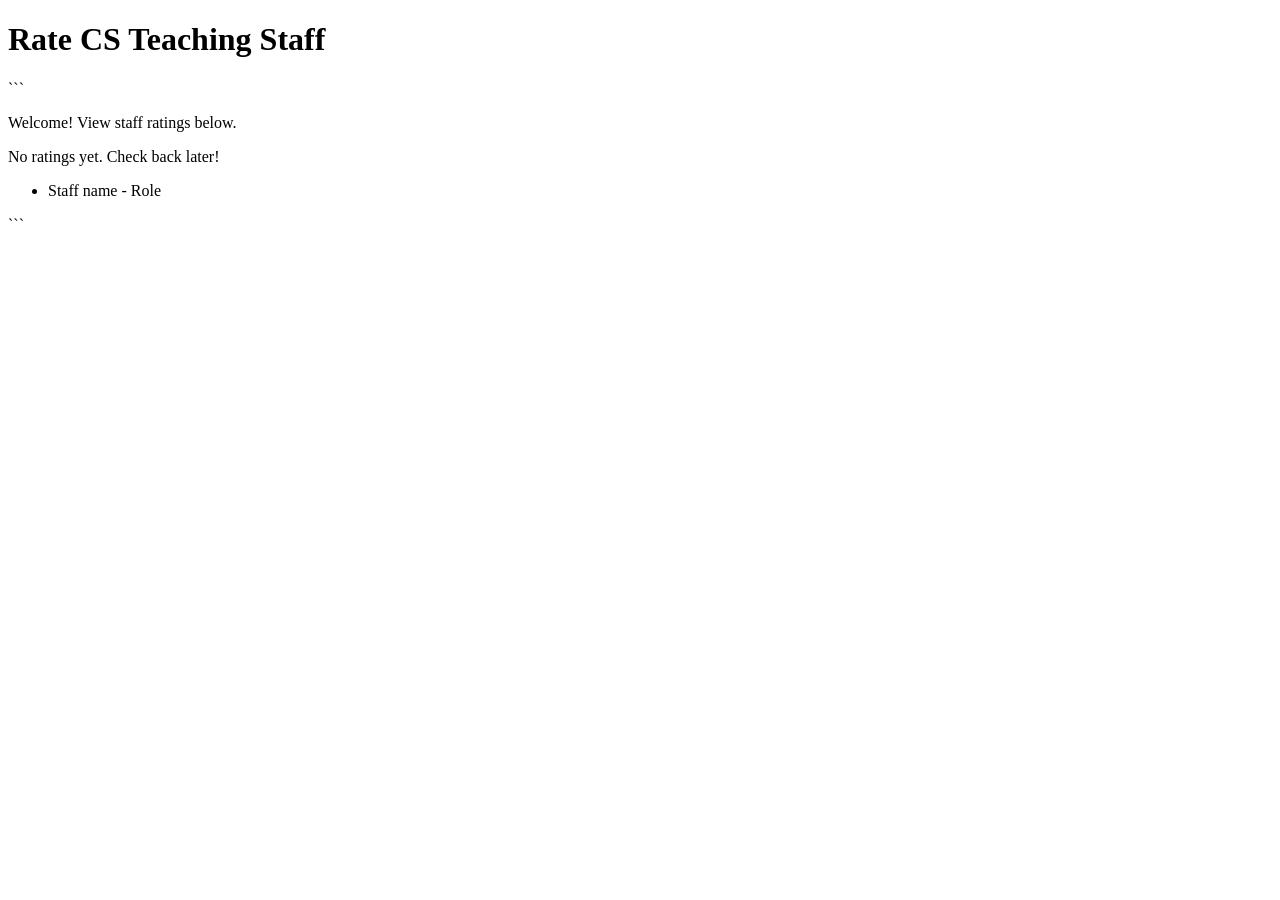
==== src/main/resources/templates/index.html @ f701eea9 "Set up Spring Boot application and database" ====
<!DOCTYPE html>

<html lang="en" xmlns:th="http://www.thymeleaf.org">
<head>
    <meta charset="UTF-8">
    <meta name="viewport" content="width=device-width, initial-scale=1.0">
    <title>Rate CS Teaching Staff</title>
</head>
<body>
    <h1>Rate CS Teaching Staff</h1>

```
<p>Welcome! View staff ratings below.</p>

<p th:if="${#lists.isEmpty(ratings)}">
    No ratings yet. Check back later!
</p>

<ul>
    <li th:each="rating : ${ratings}">
        <span th:text="${rating.name}">Staff name</span>
        -
        <span th:text="${rating.roleType}">Role</span>
    </li>
</ul>
```

</body>
</html>
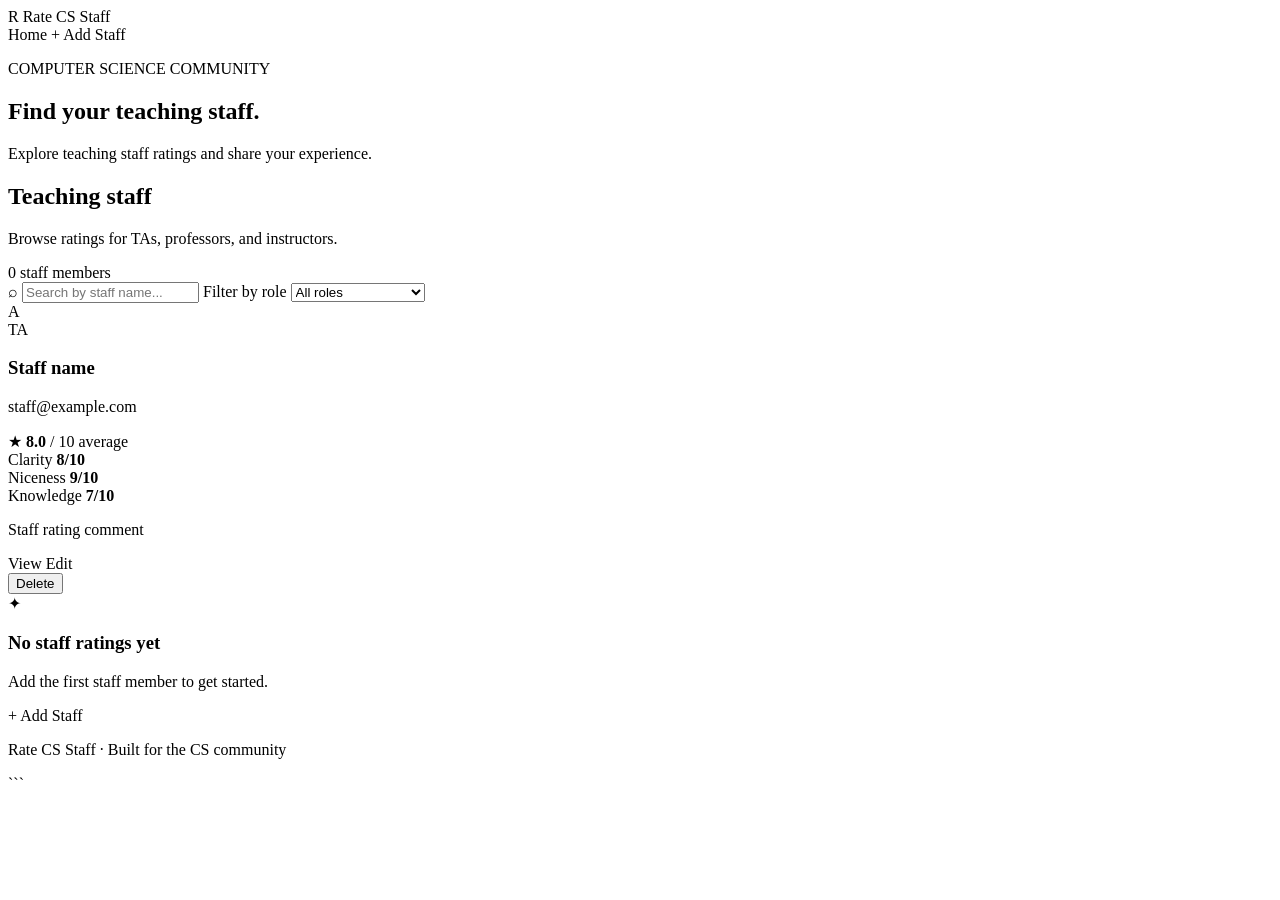
==== commit 311c8791: "Add staff rating features and automated tests" ====
--- a/src/main/resources/templates/index.html
+++ b/src/main/resources/templates/index.html
@@ -1,29 +1,217 @@
 <!DOCTYPE html>
-
 <html lang="en" xmlns:th="http://www.thymeleaf.org">
 <head>
     <meta charset="UTF-8">
     <meta name="viewport" content="width=device-width, initial-scale=1.0">
-    <title>Rate CS Teaching Staff</title>
+    <title>Rate CS Staff</title>
+    <link rel="stylesheet" th:href="@{/css/style.css}">
 </head>
 <body>
-    <h1>Rate CS Teaching Staff</h1>
-
-```
-<p>Welcome! View staff ratings below.</p>
-
-<p th:if="${#lists.isEmpty(ratings)}">
-    No ratings yet. Check back later!
-</p>
-
-<ul>
-    <li th:each="rating : ${ratings}">
-        <span th:text="${rating.name}">Staff name</span>
-        -
-        <span th:text="${rating.roleType}">Role</span>
-    </li>
-</ul>
-```
+
+<header class="navbar">
+    <a class="brand" th:href="@{/}">
+        <span class="brand-icon">R</span>
+        <span>Rate CS Staff</span>
+    </a>
+
+    <nav class="nav-links">
+        <a class="nav-link active" th:href="@{/}">Home</a>
+        <a class="button button-primary" th:href="@{/ratings/new}">
+            + Add Staff
+        </a>
+    </nav>
+</header>
+
+<main class="container">
+
+    <section class="hero">
+        <p class="eyebrow">COMPUTER SCIENCE COMMUNITY</p>
+        <h1>Find your teaching staff.</h1>
+        <p class="hero-description">
+            Explore teaching staff ratings and share your experience.
+        </p>
+    </section>
+
+    <section class="staff-section">
+
+        <div class="section-heading">
+            <div>
+                <h2>Teaching staff</h2>
+                <p class="section-description">
+                    Browse ratings for TAs, professors, and instructors.
+                </p>
+            </div>
+
+            <span class="staff-count"
+                  th:text="${#lists.size(ratings)} + ' staff members'">
+                0 staff members
+            </span>
+        </div>
+
+        <div class="filters">
+            <label class="search-box">
+                <span aria-hidden="true">⌕</span>
+                <input id="staffSearch"
+                       type="search"
+                       placeholder="Search by staff name..."
+                       aria-label="Search staff by name">
+            </label>
+
+            <label class="filter-box">
+                <span class="visually-hidden">Filter by role</span>
+                <select id="roleFilter">
+                    <option value="">All roles</option>
+                    <option value="TA">Teaching Assistant</option>
+                    <option value="PROF">Professor</option>
+                    <option value="INSTRUCTOR">Instructor</option>
+                </select>
+            </label>
+        </div>
+
+        <div class="staff-grid" id="staffGrid">
+
+            <article class="staff-card"
+                     th:each="rating : ${ratings}"
+                     th:attr="data-name=${rating.name},
+                              data-role=${rating.roleType}">
+
+                <div class="card-top">
+                    <div class="avatar"
+                         th:text="${#strings.substring(rating.name, 0, 1).toUpperCase()}">
+                        A
+                    </div>
+
+                    <span class="role-badge"
+                          th:text="${rating.roleType}">
+                        TA
+                    </span>
+                </div>
+
+                <h3 class="staff-name" th:text="${rating.name}">
+                    Staff name
+                </h3>
+
+                <p class="staff-email" th:text="${rating.email}">
+                    staff@example.com
+                </p>
+
+                <div class="average-rating">
+                    <span class="star" aria-hidden="true">★</span>
+                    <strong th:text="${#numbers.formatDecimal(
+                        (rating.clarityScore + rating.nicenessScore
+                        + rating.knowledgeableScore) / 3.0, 1, 1)}">
+                        8.0
+                    </strong>
+                    <span class="rating-out-of">/ 10 average</span>
+                </div>
+
+                <div class="score-list">
+                    <div class="score-row">
+                        <span>Clarity</span>
+                        <strong>
+                            <span th:text="${rating.clarityScore}">8</span>/10
+                        </strong>
+                    </div>
+
+                    <div class="score-row">
+                        <span>Niceness</span>
+                        <strong>
+                            <span th:text="${rating.nicenessScore}">9</span>/10
+                        </strong>
+                    </div>
+
+                    <div class="score-row">
+                        <span>Knowledge</span>
+                        <strong>
+                            <span th:text="${rating.knowledgeableScore}">7</span>/10
+                        </strong>
+                    </div>
+                </div>
+
+                <p class="card-comment"
+                   th:if="${rating.comment != null and !#strings.isEmpty(rating.comment)}"
+                   th:text="${rating.comment}">
+                    Staff rating comment
+                </p>
+
+                <div class="card-actions">
+                    <a class="button button-secondary"
+                       th:href="@{/ratings/{id}(id=${rating.id})}">
+                        View
+                    </a>
+
+                    <a class="button button-secondary"
+                       th:href="@{/ratings/{id}/edit(id=${rating.id})}">
+                        Edit
+                    </a>
+
+                    <form class="delete-form"
+                          th:action="@{/ratings/{id}/delete(id=${rating.id})}"
+                          method="post"
+                          onsubmit="return confirm('Permanently delete this staff rating?');">
+                        <button class="button button-danger" type="submit">
+                            Delete
+                        </button>
+                    </form>
+                </div>
+
+            </article>
+
+        </div>
+
+        <div class="empty-state" th:if="${#lists.isEmpty(ratings)}">
+            <div class="empty-icon">✦</div>
+            <h3>No staff ratings yet</h3>
+            <p>Add the first staff member to get started.</p>
+            <a class="button button-primary" th:href="@{/ratings/new}">
+                + Add Staff
+            </a>
+        </div>
+
+        <p class="no-results" id="noResults" hidden>
+            No staff match your search. Try a different name or role.
+        </p>
+
+    </section>
+</main>
+
+<footer class="footer">
+    <p>Rate CS Staff · Built for the CS community</p>
+</footer>
+
+<script>
+    const searchInput = document.getElementById("staffSearch");
+    const roleFilter = document.getElementById("roleFilter");
+    const cards = document.querySelectorAll(".staff-card");
+    const noResults = document.getElementById("noResults");
+
+    function filterStaff() {
+        const search = searchInput.value.trim().toLowerCase();
+        const role = roleFilter.value;
+        let visibleCount = 0;
+
+        cards.forEach(card => {
+            const name = card.dataset.name.toLowerCase();
+            const cardRole = card.dataset.role;
+
+            const matchesName = name.includes(search);
+            const matchesRole = role === "" || cardRole === role;
+            const visible = matchesName && matchesRole;
+
+            card.hidden = !visible;
+
+            if (visible) {
+                visibleCount++;
+            }
+        });
+
+        noResults.hidden = visibleCount !== 0;
+    }
+
+    searchInput.addEventListener("input", filterStaff);
+    roleFilter.addEventListener("change", filterStaff);
+</script>
 
 </body>
 </html>
+```
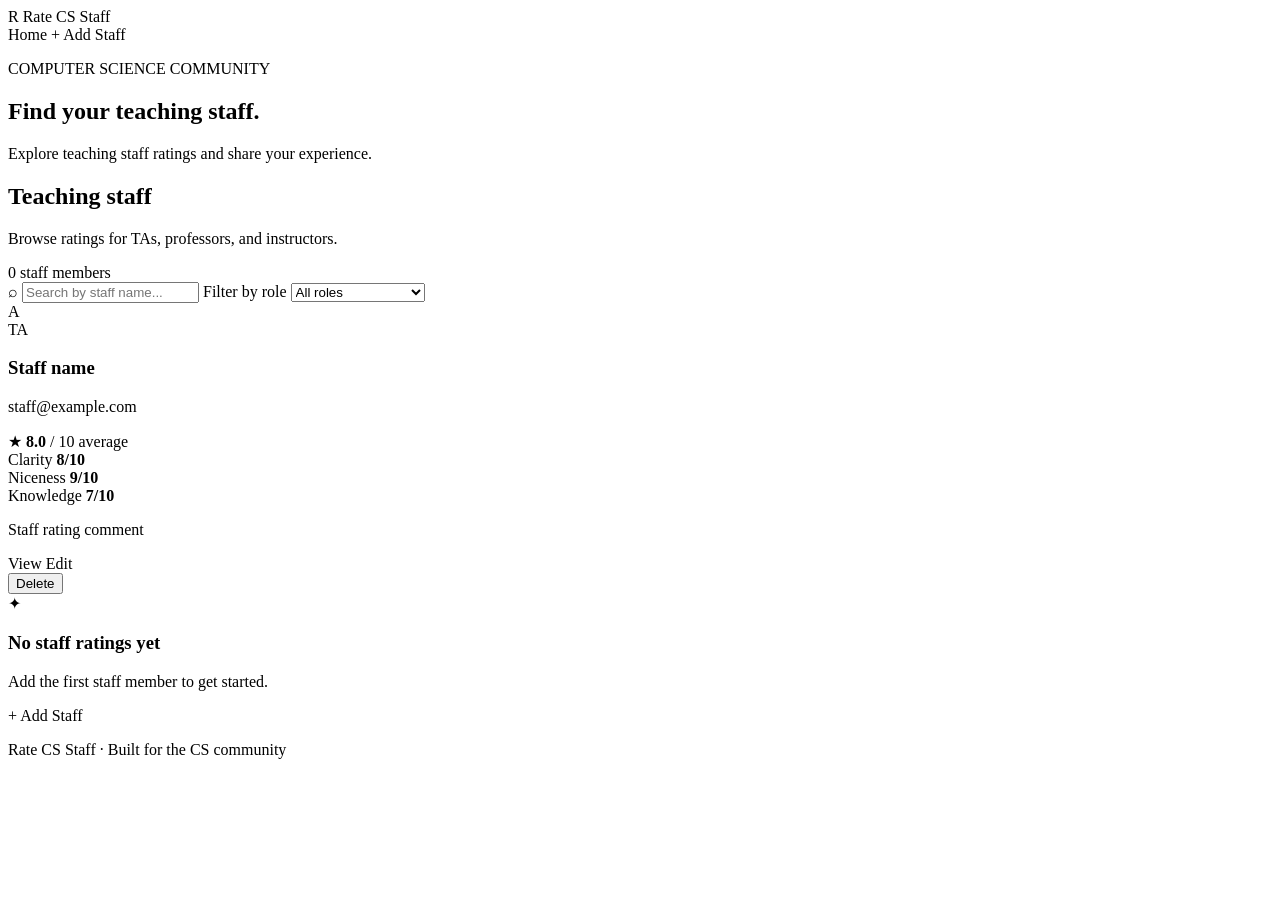
==== commit 64447d14: "complete assignment 2" ====
--- a/src/main/resources/templates/index.html
+++ b/src/main/resources/templates/index.html
@@ -82,7 +82,7 @@
                     </div>
 
                     <span class="role-badge"
-                          th:text="${rating.roleType}">
+                          th:text="${rating.profile.displayTitle()}">
                         TA
                     </span>
                 </div>
@@ -214,4 +214,3 @@
 
 </body>
 </html>
-```
